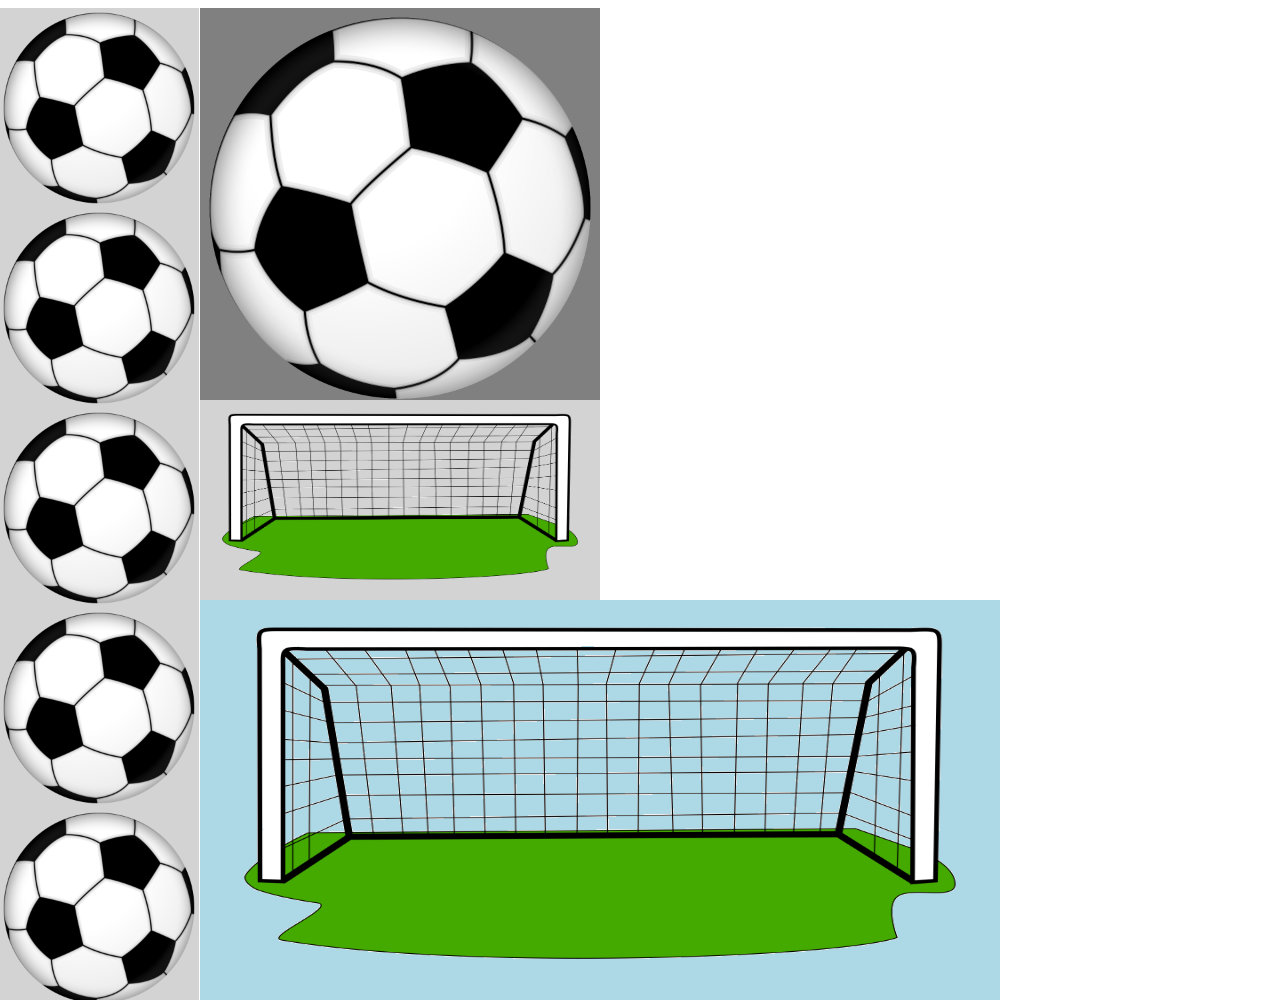
==== ejemploscss/30_fixed/index.html @ ee1512e0 "Relative" ====
<!DOCTYPE html>
<html lang="en">
<head>
 <title>Ejemplo CSS</title>
 <meta charset="utf-8">
 <link rel="stylesheet" href="css.css">
</head>
<body>

<div class="pelotasFixed">        
    <div class="pelotaPeque">
    </div>
    <div class="pelotaPeque">
    </div>
    <div class="pelotaPeque">
    </div>
    <div class="pelotaPeque">
    </div>
    <div class="pelotaPeque">
    </div>
</div>
<div class="pelotaGrande">
</div>
<div class="portePeque">
</div>
<div class="porteGrande">
</div>

    
</body>
</html>
---- ejemploscss/30_fixed/css.css ----
.pelotasFixed{
    background:lightgray;
    background-image: url(ball.png);
    background-size: 200px 200px;
    width: 200px;
    height: 200px;
    position:fixed;
    left: -1px;
}
.pelotaPeque{
    background:lightgray;
    background-image: url(ball.png);
    background-size: 200px 200px;
    width: 200px;
    height: 200px;
}


.pelotaGrande{
    background:gray;
    background-image: url(ball.png);
    background-size: 400px 400px;
    width: 400px;
    height: 400px;
    position:absolute;
    left:200px;
}

.portePeque{
    background:lightgray;
    background-image: url(goal.png);
    background-size: 400px 200px;
    width: 400px;
    height: 200px;
    position:absolute;
    left:200px;
    top:400px;
}

.porteGrande{
    background:lightblue;
    background-image: url(goal.png);
    background-size: 800px 400px;
    width: 800px;
    height: 400px;
    position:absolute;
    left:200px;
    top:600px;
}
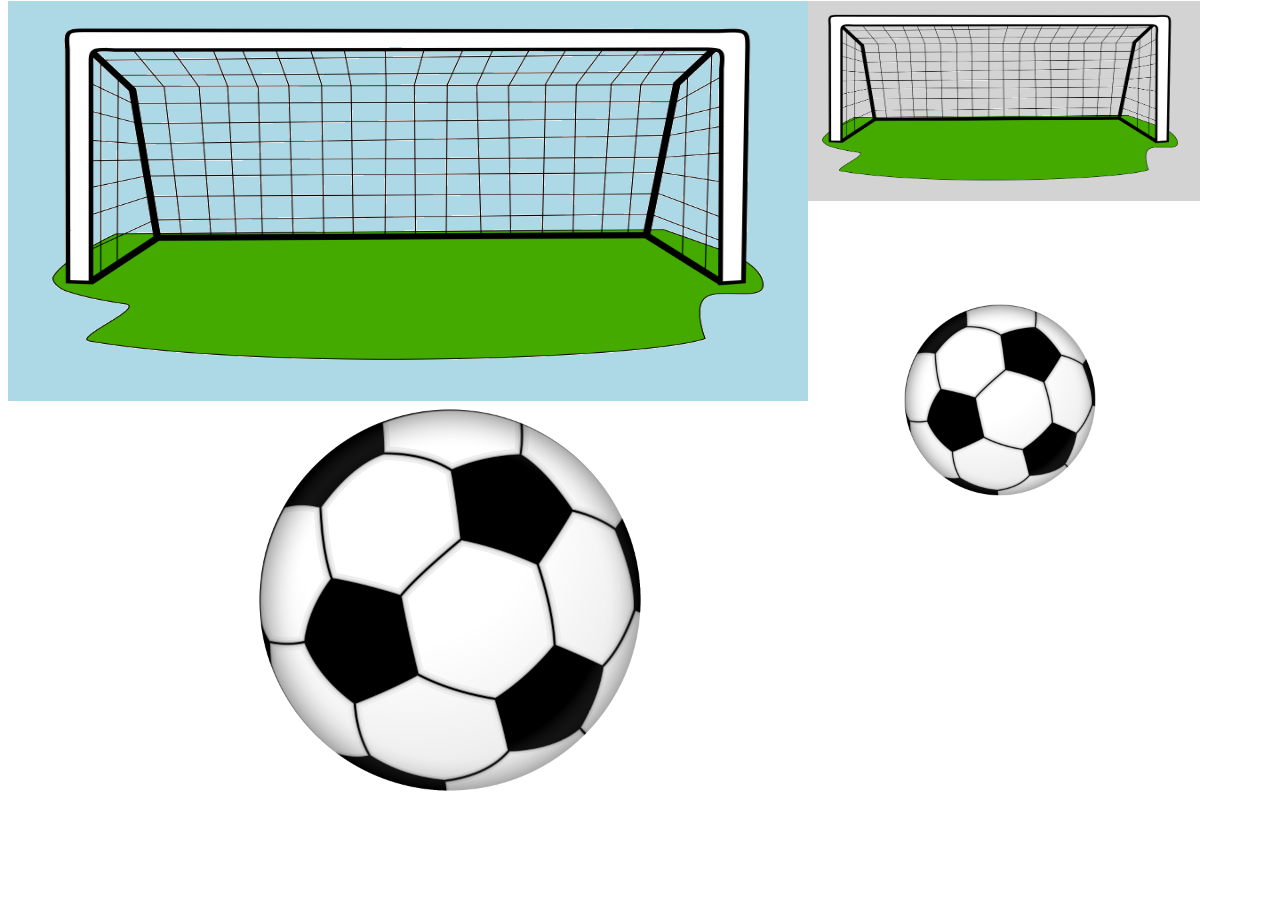
==== commit 1d108885: "Fiexed" ====
--- a/ejemploscss/30_fixed/index.html
+++ b/ejemploscss/30_fixed/index.html
@@ -6,18 +6,8 @@
  <link rel="stylesheet" href="css.css">
 </head>
 <body>
-
-<div class="pelotasFixed">        
-    <div class="pelotaPeque">
-    </div>
-    <div class="pelotaPeque">
-    </div>
-    <div class="pelotaPeque">
-    </div>
-    <div class="pelotaPeque">
-    </div>
-    <div class="pelotaPeque">
-    </div>
+<div class="pelotaPeque">
+</div>
 </div>
 <div class="pelotaGrande">
 </div>
--- a/ejemploscss/30_fixed/css.css
+++ b/ejemploscss/30_fixed/css.css
@@ -1,29 +1,25 @@
-.pelotasFixed{
-    background:lightgray;
+.pelotaPeque{
+    background:transparent;
     background-image: url(ball.png);
     background-size: 200px 200px;
     width: 200px;
     height: 200px;
-    position:fixed;
-    left: -1px;
-}
-.pelotaPeque{
-    background:lightgray;
-    background-image: url(ball.png);
-    background-size: 200px 200px;
-    width: 200px;
-    height: 200px;
+    position: absolute;
+    left:900px;
+    top: 300px;
 }
 
 
 .pelotaGrande{
-    background:gray;
+    background:transparent;
     background-image: url(ball.png);
     background-size: 400px 400px;
     width: 400px;
     height: 400px;
     position:absolute;
-    left:200px;
+    left:250px;
+    top: 400px;
+
 }
 
 .portePeque{
@@ -32,9 +28,10 @@
     background-size: 400px 200px;
     width: 400px;
     height: 200px;
-    position:absolute;
-    left:200px;
-    top:400px;
+    position: fixed;
+    left:800px;
+    top:1px;
+    z-index: -1;
 }
 
 .porteGrande{
@@ -43,9 +40,9 @@
     background-size: 800px 400px;
     width: 800px;
     height: 400px;
-    position:absolute;
-    left:200px;
-    top:600px;
+    position: fixed;
+    top:1px;
+    z-index: -1;
 }
 
 
